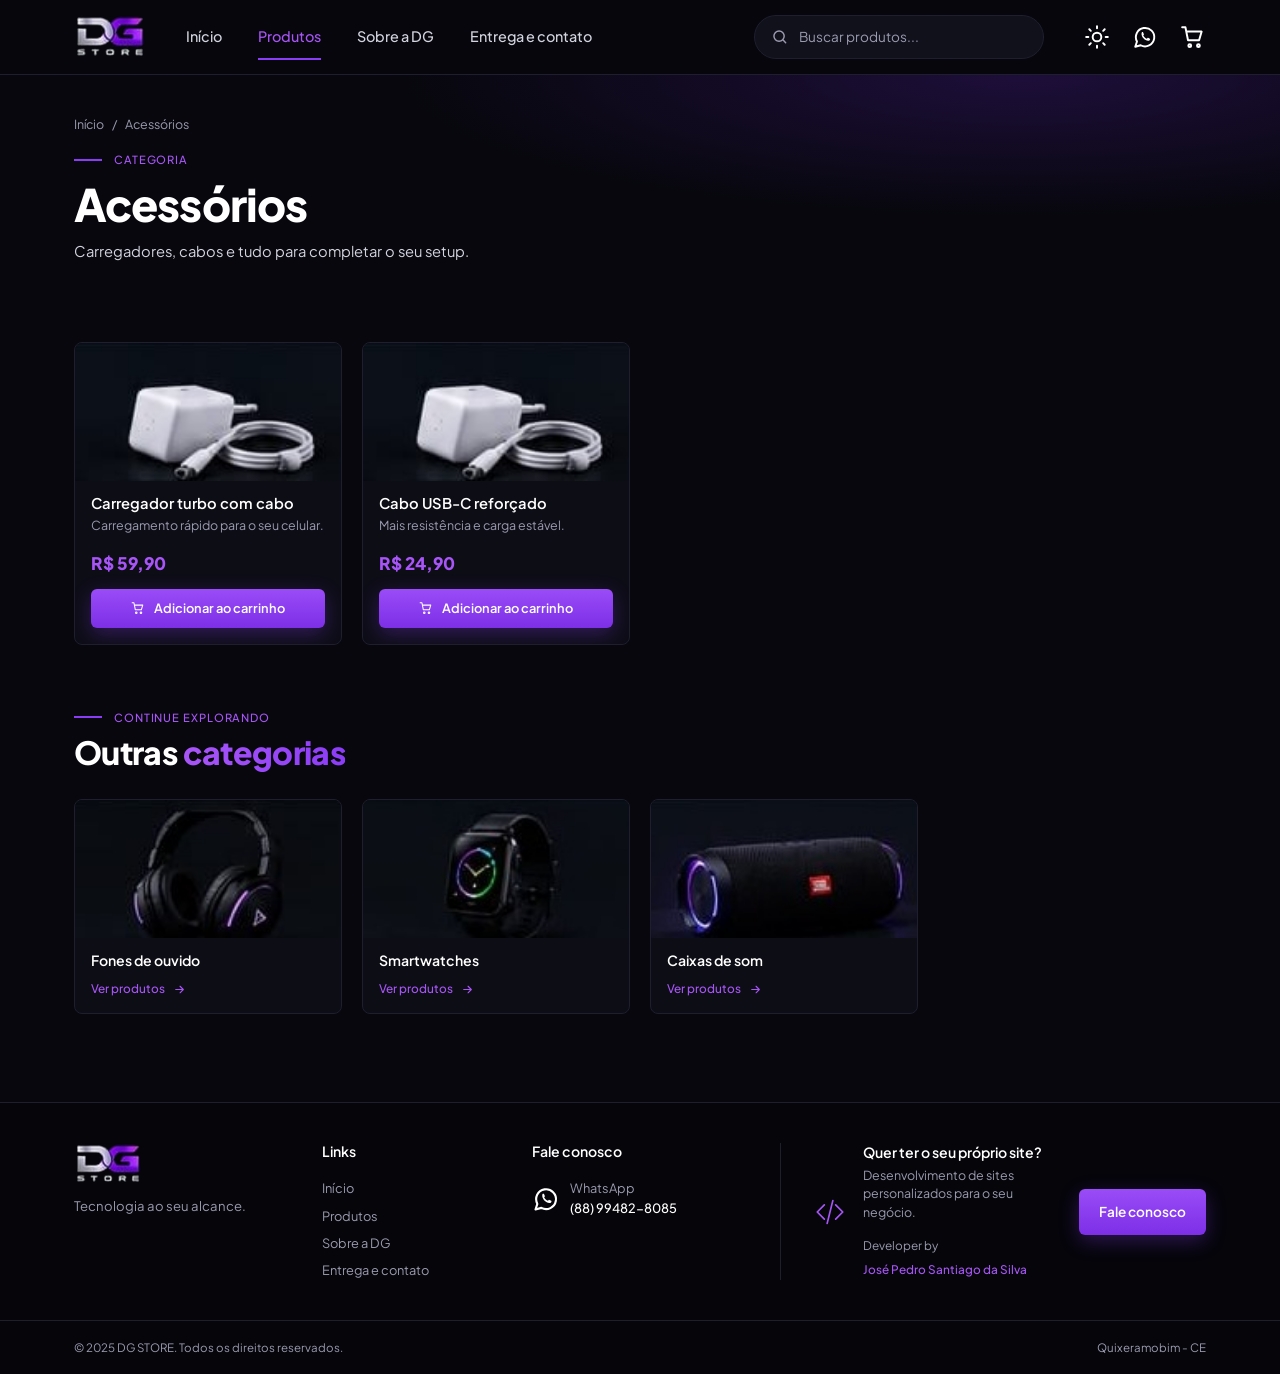
==== acessorios.html @ e9f0715b "Primeiro commit" ====
<!DOCTYPE html>
<html lang="pt-BR">
<head>
  <meta charset="UTF-8">
  <meta name="viewport" content="width=device-width, initial-scale=1, viewport-fit=cover">
  <title>Acessórios | DG Store</title>
  <meta name="theme-color" content="#07070d">
  <script src="js/theme.js"></script>
  <link rel="preconnect" href="https://fonts.googleapis.com">
  <link rel="preconnect" href="https://fonts.gstatic.com" crossorigin>
  <link href="https://fonts.googleapis.com/css2?family=Plus+Jakarta+Sans:wght@400;500;600;700;800&display=swap" rel="stylesheet">
  <link rel="stylesheet" href="css/base.css">
  <link rel="stylesheet" href="css/header.css">
  <link rel="stylesheet" href="css/sections.css">
  <link rel="stylesheet" href="css/cart.css">
  <link rel="stylesheet" href="css/footer.css">
</head>
<body data-category="acessorios">
<div id="app-header"></div>

<main>
  <section class="page-head">
    <div class="container">
      <nav class="breadcrumb" aria-label="Você está em">
        <a href="index.html">Início</a><span>/</span><span id="catName">Acessórios</span>
      </nav>
      <p class="eyebrow">Categoria</p>
      <h1 id="catTitle">Acessórios</h1>
      <p class="page-head__desc" id="catDesc"></p>
    </div>
  </section>

  <section class="section" id="produtos">
    <div class="container">
      <div class="grid grid--products" id="productGrid"></div>
      <p class="empty" id="emptyMsg" hidden>Nenhum produto encontrado.</p>
    </div>
  </section>

  <section class="section">
    <div class="container">
      <header class="section__head">
        <div>
          <p class="eyebrow">Continue explorando</p>
          <h2>Outras <span class="grad">categorias</span></h2>
        </div>
      </header>
      <div class="grid grid--categories" id="categoryGrid"></div>
    </div>
  </section>
</main>

<div id="app-footer"></div>

<script src="js/data.js"></script>
<script src="js/utils.js"></script>
<script src="js/cart.js"></script>
<script src="js/layout.js"></script>
<script src="js/cart-ui.js"></script>
<script src="js/render.js"></script>
<script src="js/main.js"></script>
</body>
</html>
---- css/base.css ----
/* ===== Variáveis ===== */
:root {
  --radius: 8px;
  --container: 1180px;
  --header-h: 64px;
  --font: "Plus Jakarta Sans", system-ui, -apple-system, "Segoe UI", sans-serif;
  --purple: #8b3cf6;
  --img-bg: #0b0f17; /* fundo das fotos de produto (escuras nos dois temas) */
}
@media (min-width: 900px) { :root { --header-h: 72px; } }

/* ===== Tema escuro (padrão). .on-dark mantém hero/banner escuros também no tema claro ===== */
:root, .on-dark {
  color-scheme: dark;
  --bg: #07070d;
  --surface: #0d0d16;
  --surface-2: #11111c;
  --border: #1e1e2e;
  --text: #ffffff;
  --text-soft: #d4d4e0;
  --muted: #9a9ab0;
  --purple-light: #a855f7;
  --grad-a: #a855f7;
  --grad-b: #8b3cf6;
  --header-bg: rgba(7, 7, 13, .94);
  --footer-bg: #05050a;
}

/* ===== Tema claro ===== */
:root[data-theme="light"] {
  color-scheme: light;
  --bg: #f4f4fa;
  --surface: #ffffff;
  --surface-2: #ececf6;
  --border: #dedeea;
  --text: #12121c;
  --text-soft: #3a3a52;
  --muted: #5f5f78;
  --purple-light: #7a2fe0;
  --grad-a: #8b3cf6;
  --grad-b: #6d28d9;
  --header-bg: rgba(255, 255, 255, .92);
  --footer-bg: #ffffff;
}
.on-dark { color: var(--text); }

/* ===== Reset ===== */
*, *::before, *::after { box-sizing: border-box; margin: 0; padding: 0; }
html {
  scroll-behavior: smooth;
  scroll-padding-top: var(--header-h);
  scroll-snap-type: y proximity; /* só age em elementos com scroll-snap-align (.screen) */
}
body {
  font-family: var(--font);
  background: var(--bg);
  color: var(--text);
  line-height: 1.5;
  -webkit-font-smoothing: antialiased;
  overflow-x: hidden;
}
body.no-scroll { overflow: hidden; }
img { display: block; max-width: 100%; height: auto; }
a { color: inherit; text-decoration: none; }
ul { list-style: none; }
button, input { font: inherit; color: inherit; }
button { background: none; border: 0; cursor: pointer; }
[hidden] { display: none !important; }
:focus-visible { outline: 2px solid var(--purple-light); outline-offset: 3px; }

/* ===== Layout ===== */
.container { width: 100%; max-width: var(--container); margin-inline: auto; padding-inline: 16px; }
@media (min-width: 600px) { .container { padding-inline: 24px; } }

/* Mobile: cada seção ocupa a tela inteira (abaixo do cabeçalho) */
.screen {
  display: flex;
  flex-direction: column;
  justify-content: center;
  min-height: calc(100vh - var(--header-h));
  min-height: calc(100svh - var(--header-h));
  scroll-snap-align: start;
}
/* Desktop: fluxo normal, sem tela cheia */
@media (min-width: 900px) {
  html { scroll-snap-type: none; }
  .screen { display: block; min-height: 0; scroll-snap-align: none; }
}

/* ===== Ícones ===== */
.icon { width: 1.1em; height: 1.1em; flex-shrink: 0; }
.icon--lg { width: 26px; height: 26px; }
.icon--xl { width: 40px; height: 40px; color: var(--purple-light); }

/* ===== Tipografia ===== */
h1, h2, h3 { line-height: 1.15; letter-spacing: -0.02em; }
h2 { font-size: clamp(1.5rem, 5vw, 2rem); font-weight: 800; }
.grad { background: linear-gradient(90deg, var(--grad-a), var(--grad-b)); -webkit-background-clip: text; background-clip: text; -webkit-text-fill-color: transparent; }

.eyebrow {
  display: flex;
  align-items: center;
  gap: 12px;
  margin-bottom: 10px;
  font-size: 0.7rem;
  font-weight: 500;
  letter-spacing: 0.08em;
  text-transform: uppercase;
  color: var(--purple-light);
}
.eyebrow::before { content: ""; width: 28px; height: 2px; background: var(--purple); }
.eyebrow--plain::before { display: none; }

/* ===== Botões e links ===== */
.btn {
  display: inline-flex;
  align-items: center;
  justify-content: center;
  gap: 8px;
  padding: 13px 20px;
  border-radius: 6px;
  font-size: 0.85rem;
  font-weight: 600;
  white-space: nowrap;
  transition: transform .2s, filter .2s;
}
.btn--primary { color: #fff; background: linear-gradient(180deg, #9a4cf8, #7c2fe6); box-shadow: 0 6px 20px rgba(139, 60, 246, .3); }
.btn--primary:hover:not(:disabled) { transform: translateY(-2px); filter: brightness(1.1); }
.btn:disabled { opacity: .45; cursor: not-allowed; box-shadow: none; }
.btn--sm { padding: 10px 12px; font-size: 0.78rem; }
.btn--block { width: 100%; }

.link-arrow {
  display: inline-flex;
  align-items: center;
  gap: 8px;
  font-size: 0.85rem;
  font-weight: 500;
  color: var(--purple-light);
  transition: gap .2s;
}
.link-arrow:hover { gap: 12px; }
.link-arrow--sm { font-size: 0.78rem; }
---- css/header.css ----
.header {
  position: sticky;
  top: 0;
  z-index: 50;
  background: var(--header-bg);
  backdrop-filter: blur(12px);
  border-bottom: 1px solid var(--border);
}
.header__inner { display: flex; align-items: center; min-height: var(--header-h); }
.logo img { width: 60px; height: auto; }

/* Mobile: menu em painel que abre sob o cabeçalho */
.header__menu {
  position: absolute;
  top: 100%; left: 0; right: 0;
  display: none;
  flex-direction: column;
  gap: 16px;
  padding: 8px 16px 24px;
  background: var(--bg);
  border-bottom: 1px solid var(--border);
}
.header__menu.is-open { display: flex; }

.nav { display: flex; flex-direction: column; }
.nav__link {
  position: relative;
  padding: 14px 0;
  border-bottom: 1px solid var(--border);
  font-size: 0.95rem;
  font-weight: 500;
  color: var(--text-soft);
}
.nav__link:hover, .nav__link.is-active { color: var(--purple-light); }

.search {
  display: flex;
  align-items: center;
  gap: 10px;
  padding: 12px 16px;
  background: var(--surface-2);
  border: 1px solid var(--border);
  border-radius: 999px;
  color: var(--muted);
}
.search:focus-within { border-color: var(--purple); }
.search input { flex: 1; min-width: 0; background: none; border: 0; outline: 0; font-size: 0.85rem; color: var(--text); }
.search input::placeholder { color: var(--muted); }

.header__actions { display: flex; align-items: center; gap: 20px; margin-left: auto; }
.icon-btn { position: relative; display: grid; place-items: center; transition: color .2s; }
.icon-btn:hover { color: var(--purple-light); }
.cart__badge {
  position: absolute;
  top: -8px; right: -10px;
  display: grid; place-items: center;
  min-width: 18px; height: 18px; padding: 0 4px;
  background: var(--purple);
  border-radius: 999px;
  font-size: 0.66rem;
  font-weight: 700;
}

/* Hambúrguer */
.burger { display: flex; flex-direction: column; justify-content: space-between; width: 26px; height: 20px; }
.burger span { height: 2px; background: var(--text); border-radius: 2px; transition: transform .25s, opacity .25s; }
.burger[aria-expanded="true"] span:nth-child(1) { transform: translateY(9px) rotate(45deg); }
.burger[aria-expanded="true"] span:nth-child(2) { opacity: 0; }
.burger[aria-expanded="true"] span:nth-child(3) { transform: translateY(-9px) rotate(-45deg); }

/* Desktop: menu em linha */
@media (min-width: 900px) {
  .header__inner { gap: 40px; }
  .logo img { width: 72px; }
  .burger { display: none; }
  .header__menu {
    position: static;
    flex: 1;
    display: flex;
    flex-direction: row;
    align-items: center;
    gap: 24px;
    padding: 0;
    background: none;
    border: 0;
  }
  .nav { flex-direction: row; gap: 36px; }
  .nav__link { padding: 26px 0; border: 0; font-size: 0.9rem; }
  .nav__link.is-active::after {
    content: "";
    position: absolute;
    left: 0; right: 0; bottom: 14px;
    height: 2px;
    background: var(--purple);
  }
  .search { width: 100%; max-width: 290px; margin-left: auto; padding: 11px 16px; }
  .header__actions { margin-left: 0; gap: 22px; }
}

/* ===== Botão de tema: mostra o sol no escuro e a lua no claro ===== */
.theme-toggle .icon-moon { display: none; }
:root[data-theme="light"] .theme-toggle .icon-sun { display: none; }
:root[data-theme="light"] .theme-toggle .icon-moon { display: block; }
/* Logo (branco) escurece no tema claro mantendo o roxo */
:root[data-theme="light"] .logo-img { filter: invert(1) hue-rotate(180deg); }
.burger span { background: var(--text); }
---- css/sections.css ----
/* ===== Seção ===== */
.section { padding-block: 28px; }
.section__head { display: flex; flex-direction: column; align-items: flex-start; gap: 10px; margin-bottom: 20px; }
.section__head .eyebrow { margin-bottom: 8px; }

/* ===== Grids (mobile: 2 colunas compactas) ===== */
.grid { display: grid; gap: 12px; }
.grid--products, .grid--categories { grid-template-columns: repeat(2, 1fr); }
.grid--reviews { grid-template-columns: 1fr; }

.card {
  display: flex;
  flex-direction: column;
  overflow: hidden;
  background: var(--surface);
  border: 1px solid var(--border);
  border-radius: var(--radius);
  transition: border-color .25s;
}
.card:hover { border-color: rgba(139, 60, 246, .55); }
.card__img { aspect-ratio: 1.92; overflow: hidden; background: var(--img-bg); }
.card__img img { width: 100%; height: 100%; object-fit: cover; }

/* ===== Produtos ===== */
.product__body { display: flex; flex-direction: column; flex: 1; padding: 12px; }
.product__name { margin-bottom: 4px; font-size: 0.85rem; font-weight: 600; letter-spacing: 0; }
.product__desc { display: none; margin-bottom: 12px; font-size: 0.78rem; color: var(--muted); }
.product__price { margin: 4px 0 12px; font-size: 1rem; font-weight: 800; color: var(--purple-light); }
.product .btn { margin-top: auto; }
.btn__extra { display: none; }
.empty { padding: 32px 0; text-align: center; color: var(--muted); }

/* ===== Categorias ===== */
.category__body { padding: 10px 12px 12px; }
.category__name { display: block; margin-bottom: 4px; font-size: 0.88rem; font-weight: 600; }
.category .link-arrow { font-size: 0.74rem; }

/* ===== Banner ===== */
.promo {
  display: grid;
  overflow: hidden;
  border: 1px solid var(--border);
  border-radius: var(--radius);
  background:
    radial-gradient(ellipse 80% 60% at 50% 100%, rgba(139, 60, 246, .35), transparent 70%),
    linear-gradient(120deg, #0b0b14, #14102a);
}
.promo__content { padding: 28px 20px 8px; }
.promo h2 { margin-bottom: 12px; }
.promo p:not(.eyebrow) { max-width: 340px; margin-bottom: 20px; font-size: 0.88rem; color: var(--text-soft); }
.promo__media img { width: 100%; height: 220px; object-fit: cover; }

/* ===== Depoimentos ===== */
.review { padding: 18px; gap: 12px; }
.review__head { display: flex; align-items: center; gap: 12px; }
.review__head img { width: 40px; height: 40px; border-radius: 50%; object-fit: cover; border: 1px solid var(--border); }
.review__name { display: block; font-size: 0.88rem; font-weight: 600; }
.review__stars { color: var(--purple-light); font-size: 0.78rem; letter-spacing: 3px; }
.review p { font-size: 0.85rem; color: var(--text-soft); }

/* ===== Página de categoria ===== */
.page-head {
  padding-block: 28px 8px;
  background: radial-gradient(ellipse 70% 100% at 80% 0%, rgba(109, 40, 217, .22), transparent 70%);
}
.breadcrumb { display: flex; gap: 8px; margin-bottom: 18px; font-size: 0.78rem; color: var(--muted); }
.breadcrumb a:hover { color: var(--purple-light); }
.page-head h1 { margin-bottom: 10px; font-size: clamp(1.9rem, 8vw, 2.8rem); font-weight: 800; }
.page-head__desc { max-width: 520px; font-size: 0.92rem; color: var(--text-soft); }

/* ===== Tablet e acima ===== */
@media (min-width: 600px) {
  .grid { gap: 16px; }
  .grid--reviews { grid-template-columns: repeat(3, 1fr); }
  .product__desc { display: block; }
  .btn__extra { display: inline; }
  .section__head { flex-direction: row; align-items: flex-end; justify-content: space-between; }
  .promo { grid-template-columns: 1fr 1fr; }
  .promo__content { align-self: center; padding: 36px 32px; }
  .promo__media img { height: 100%; min-height: 200px; }
}

/* ===== Desktop ===== */
@media (min-width: 900px) {
  .section { padding-block: 40px 24px; }
  .section#produtos { padding-top: 64px; }
  .section__head { margin-bottom: 28px; }
  .grid { gap: 20px; }
  .grid--products, .grid--categories { grid-template-columns: repeat(4, 1fr); }
  .product__body { padding: 14px 16px 16px; }
  .product__name { font-size: 0.92rem; }
  .product__price { font-size: 1.08rem; }
  .btn--sm { padding: 10px 18px; font-size: 0.8rem; }
  .category__body { padding: 12px 16px 14px; }
  .review { padding: 20px; }
  .page-head { padding-block: 40px 16px; }
}

/* ===== Mobile e tablet: seções em tela cheia sem espaços vazios ===== */
@media (max-width: 899px) {
  .section.screen { padding-block: 20px; }
  .section.screen > .container { flex: 1; display: flex; flex-direction: column; }
  .section.screen .section__head { margin-bottom: 16px; }
  .section.screen .grid { flex: 1; grid-auto-rows: 1fr; }
  .section.screen .card__img { flex: 1; aspect-ratio: auto; min-height: 100px; }

  .product__name { font-size: 0.92rem; }
  .category__name { font-size: 0.95rem; }
  .review { justify-content: center; }
  .review__head img { width: 48px; height: 48px; }
  .review p { font-size: 0.95rem; }

  .promo { flex: 1; }
}
@media (max-width: 599px) {
  .promo { grid-template-rows: auto 1fr; }
  .promo__media { min-height: 0; position: relative; }
  .promo__media img { position: absolute; inset: 0; height: 100%; }
}

/* Cartões de produto: imagem com a proporção exata do cartão (quadrada no celular) */
.card__img picture { display: contents; }
@media (max-width: 899px) {
  .section.screen > .container { justify-content: center; }
  .section.screen .grid--products { flex: none; grid-auto-rows: auto; }
  .section.screen .product .card__img { flex: none; aspect-ratio: 1.5; min-height: 0; }
}
@media (max-width: 599px) {
  .section.screen .product .card__img { aspect-ratio: 1; }
}
---- css/cart.css ----
/* ===== Gaveta do carrinho ===== */
.drawer-overlay {
  position: fixed;
  inset: 0;
  z-index: 90;
  background: rgba(0, 0, 0, .65);
  opacity: 0;
  pointer-events: none;
  transition: opacity .25s;
}
.drawer-overlay.is-open { opacity: 1; pointer-events: auto; }

.drawer {
  position: fixed;
  top: 0; right: 0; bottom: 0;
  z-index: 100;
  display: flex;
  flex-direction: column;
  width: min(100%, 420px);
  background: var(--surface);
  border-left: 1px solid var(--border);
  transform: translateX(100%);
  visibility: hidden;
  transition: transform .3s, visibility 0s .3s;
}
.drawer.is-open { transform: none; visibility: visible; transition: transform .3s; }

.drawer__head {
  display: flex;
  align-items: center;
  justify-content: space-between;
  padding: 16px;
  border-bottom: 1px solid var(--border);
}
.drawer__head h2 { font-size: 1.15rem; }
.drawer__body { flex: 1; overflow-y: auto; padding: 8px 16px; }
.cart-empty { padding: 48px 8px; text-align: center; font-size: 0.9rem; color: var(--muted); }

.cart-item { display: grid; grid-template-columns: 64px 1fr auto; gap: 12px; align-items: start; padding: 14px 0; border-bottom: 1px solid var(--border); }
.cart-item img { width: 64px; height: 64px; object-fit: cover; border-radius: 6px; background: var(--img-bg); }
.cart-item__name { display: block; font-size: 0.88rem; font-weight: 600; line-height: 1.3; }
.cart-item__price { display: block; margin: 2px 0 8px; font-size: 0.88rem; font-weight: 700; color: var(--purple-light); }

.qty { display: inline-flex; align-items: center; border: 1px solid var(--border); border-radius: 6px; }
.qty button { width: 32px; height: 30px; font-size: 1.1rem; transition: color .2s; }
.qty button:hover { color: var(--purple-light); }
.qty span { min-width: 28px; text-align: center; font-size: 0.85rem; font-weight: 600; }

.drawer__foot {
  display: flex;
  flex-direction: column;
  gap: 12px;
  padding: 16px;
  padding-bottom: max(16px, env(safe-area-inset-bottom));
  border-top: 1px solid var(--border);
}
.field { display: flex; flex-direction: column; gap: 6px; font-size: 0.78rem; color: var(--muted); }
.field input {
  padding: 11px 14px;
  background: var(--surface-2);
  border: 1px solid var(--border);
  border-radius: 6px;
  font-size: 0.88rem;
  outline: 0;
}
.field input:focus { border-color: var(--purple); }
.drawer__total { display: flex; justify-content: space-between; align-items: center; font-size: 0.95rem; }
.drawer__total strong { font-size: 1.25rem; font-weight: 800; color: var(--purple-light); }
.drawer__clear { align-self: center; font-size: 0.78rem; color: var(--muted); text-decoration: underline; }
.drawer__clear:hover { color: var(--text); }

/* ===== Aviso rápido ===== */
.toast {
  position: fixed;
  left: 50%;
  bottom: max(20px, env(safe-area-inset-bottom));
  z-index: 120;
  width: max-content;
  max-width: calc(100% - 32px);
  padding: 12px 18px;
  background: var(--purple);
  border-radius: 999px;
  font-size: 0.82rem;
  font-weight: 600;
  text-align: center;
  box-shadow: 0 8px 24px rgba(0, 0, 0, .5);
  transform: translate(-50%, 20px);
  opacity: 0;
  pointer-events: none;
  transition: transform .25s, opacity .25s;
}
.toast.is-visible { transform: translate(-50%, 0); opacity: 1; }
---- css/footer.css ----
.footer { display: flex; flex-direction: column; margin-top: 32px; background: var(--footer-bg); border-top: 1px solid var(--border); }
.footer__grid { display: grid; grid-template-columns: 1fr 1fr; gap: 28px 20px; padding-block: 32px; }
.footer__brand { grid-column: 1 / -1; }
.footer__brand img { width: 68px; margin-bottom: 12px; }
.footer__brand p { font-size: 0.82rem; color: var(--muted); }

.footer h3 { margin-bottom: 12px; font-size: 0.88rem; font-weight: 600; letter-spacing: 0; }
.footer__col { display: flex; flex-direction: column; gap: 8px; }
.footer__col a { font-size: 0.8rem; color: var(--muted); transition: color .2s; }
.footer__col a:hover { color: var(--purple-light); }
.footer .footer__wa { display: flex; align-items: center; gap: 10px; line-height: 1.5; }
.footer__wa .icon { width: 28px; height: 28px; color: var(--text); }
.footer__wa strong { color: var(--text); font-weight: 500; }

.footer__dev {
  grid-column: 1 / -1;
  display: flex;
  flex-wrap: wrap;
  align-items: center;
  gap: 16px;
  padding-top: 24px;
  border-top: 1px solid var(--border);
}
.footer__dev .icon--xl { width: 34px; height: 34px; }
.footer__dev > div { flex: 1; min-width: 200px; }
.footer__dev h3 { margin-bottom: 6px; }
.footer__dev p { margin-bottom: 10px; font-size: 0.78rem; color: var(--muted); }
.footer__dev small { font-size: 0.74rem; color: var(--muted); line-height: 1.6; }
.footer__dev small a { color: var(--purple-light); font-weight: 500; }
.footer__dev .btn { width: 100%; }

.footer__bottom { padding-block: 18px; border-top: 1px solid var(--border); font-size: 0.72rem; color: var(--muted); }
.footer__bottom .container { display: flex; flex-direction: column; align-items: center; gap: 6px; text-align: center; }

/* Início no celular: o rodapé também ocupa a tela */
.home .footer {
  min-height: calc(100vh - var(--header-h));
  min-height: calc(100svh - var(--header-h));
  margin-top: 0;
  scroll-snap-align: start;
}
.home .footer__grid { flex: 1; align-content: center; }

@media (min-width: 900px) {
  .footer, .home .footer { min-height: 0; margin-top: 64px; scroll-snap-align: none; }
  .footer__grid, .home .footer__grid { flex: none; grid-template-columns: 1.1fr .9fr 1.1fr 2fr; gap: 32px; padding-block: 40px; }
  .footer__brand { grid-column: auto; }
  .footer__dev { grid-column: auto; flex-wrap: nowrap; padding: 0 0 0 32px; border-top: 0; border-left: 1px solid var(--border); }
  .footer__dev .btn { width: auto; }
  .footer__bottom .container { flex-direction: row; justify-content: space-between; }
}
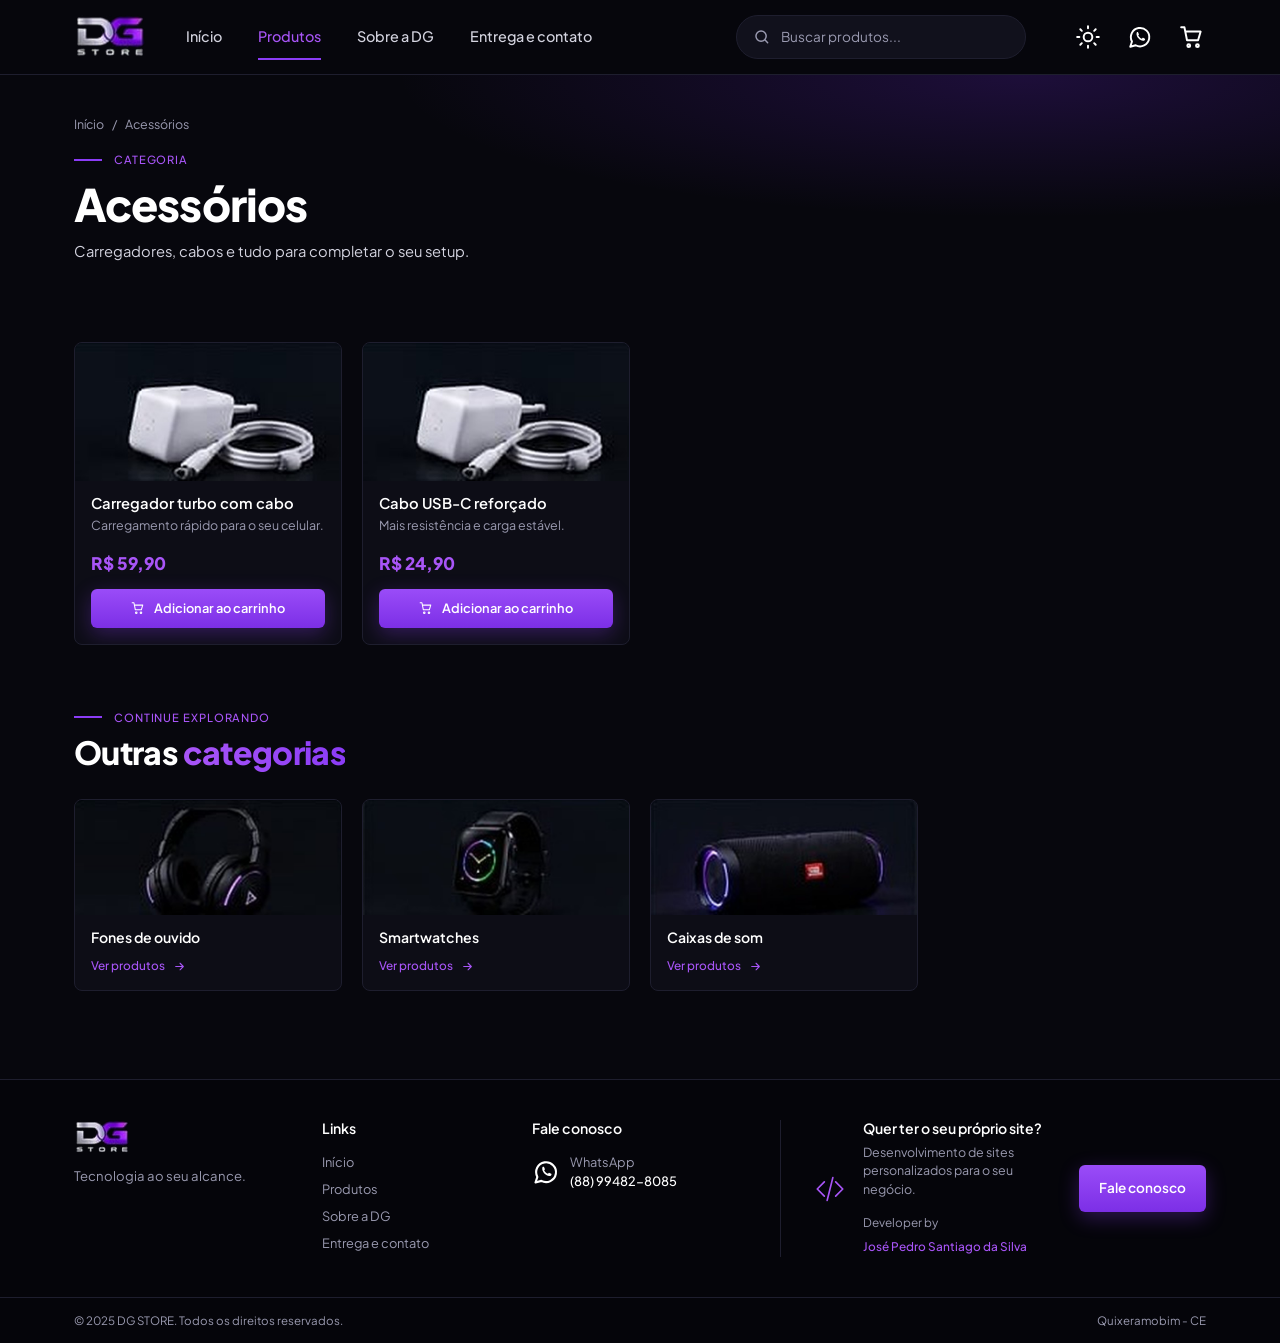
==== commit 2ecbd3b8: "Atualiza projeto" ====
--- a/acessorios.html
+++ b/acessorios.html
@@ -2,7 +2,7 @@
 <html lang="pt-BR">
 <head>
   <meta charset="UTF-8">
-  <meta name="viewport" content="width=device-width, initial-scale=1, viewport-fit=cover">
+  <meta name="viewport" content="width=device-width, initial-scale=1">
   <title>Acessórios | DG Store</title>
   <meta name="theme-color" content="#07070d">
   <script src="js/theme.js"></script>
--- a/css/base.css
+++ b/css/base.css
@@ -24,6 +24,7 @@
   --grad-b: #8b3cf6;
   --header-bg: rgba(7, 7, 13, .94);
   --footer-bg: #05050a;
+  --glow: rgba(109, 40, 217, .28);
 }
 
 /* ===== Tema claro ===== */
@@ -41,6 +42,7 @@
   --grad-b: #6d28d9;
   --header-bg: rgba(255, 255, 255, .92);
   --footer-bg: #ffffff;
+  --glow: rgba(139, 60, 246, .14);
 }
 .on-dark { color: var(--text); }
 
@@ -141,3 +143,12 @@
 }
 .link-arrow:hover { gap: 12px; }
 .link-arrow--sm { font-size: 0.78rem; }
+
+/* Evita "pulo" de layout enquanto o cabeçalho é montado pelo JS */
+#app-header { min-height: var(--header-h); }
+
+/* Respeita quem prefere menos animação */
+@media (prefers-reduced-motion: reduce) {
+  html { scroll-behavior: auto; }
+  *, *::before, *::after { animation: none !important; transition: none !important; }
+}
--- a/css/header.css
+++ b/css/header.css
@@ -3,7 +3,6 @@
   top: 0;
   z-index: 50;
   background: var(--header-bg);
-  backdrop-filter: blur(12px);
   border-bottom: 1px solid var(--border);
 }
 .header__inner { display: flex; align-items: center; min-height: var(--header-h); }
@@ -44,15 +43,15 @@
   color: var(--muted);
 }
 .search:focus-within { border-color: var(--purple); }
-.search input { flex: 1; min-width: 0; background: none; border: 0; outline: 0; font-size: 0.85rem; color: var(--text); }
+.search input { flex: 1; min-width: 0; background: none; border: 0; outline: 0; font-size: 1rem; color: var(--text); }
 .search input::placeholder { color: var(--muted); }
 
-.header__actions { display: flex; align-items: center; gap: 20px; margin-left: auto; }
-.icon-btn { position: relative; display: grid; place-items: center; transition: color .2s; }
+.header__actions { display: flex; align-items: center; gap: 2px; margin-left: auto; margin-right: -8px; }
+.icon-btn { position: relative; display: grid; place-items: center; min-width: 44px; min-height: 44px; transition: color .2s; }
 .icon-btn:hover { color: var(--purple-light); }
 .cart__badge {
   position: absolute;
-  top: -8px; right: -10px;
+  top: 3px; right: 1px;
   display: grid; place-items: center;
   min-width: 18px; height: 18px; padding: 0 4px;
   background: var(--purple);
@@ -62,7 +61,7 @@
 }
 
 /* Hambúrguer */
-.burger { display: flex; flex-direction: column; justify-content: space-between; width: 26px; height: 20px; }
+.burger { display: flex; flex-direction: column; justify-content: space-between; width: 44px; height: 44px; padding: 12px 9px; }
 .burger span { height: 2px; background: var(--text); border-radius: 2px; transition: transform .25s, opacity .25s; }
 .burger[aria-expanded="true"] span:nth-child(1) { transform: translateY(9px) rotate(45deg); }
 .burger[aria-expanded="true"] span:nth-child(2) { opacity: 0; }
@@ -94,13 +93,17 @@
     background: var(--purple);
   }
   .search { width: 100%; max-width: 290px; margin-left: auto; padding: 11px 16px; }
-  .header__actions { margin-left: 0; gap: 22px; }
+  .header { backdrop-filter: blur(12px); }
+  .header__actions { margin-left: 0; margin-right: -8px; gap: 8px; }
+  .search input { font-size: 0.85rem; }
 }
 
 /* ===== Botão de tema: mostra o sol no escuro e a lua no claro ===== */
 .theme-toggle .icon-moon { display: none; }
 :root[data-theme="light"] .theme-toggle .icon-sun { display: none; }
 :root[data-theme="light"] .theme-toggle .icon-moon { display: block; }
-/* Logo (branco) escurece no tema claro mantendo o roxo */
-:root[data-theme="light"] .logo-img { filter: invert(1) hue-rotate(180deg); }
+/* Dois logos: o claro escurece o D e o STORE mantendo o G roxo */
+.logo-img--light { display: none; }
+:root[data-theme="light"] .logo-img--dark { display: none; }
+:root[data-theme="light"] .logo-img--light { display: block; }
 .burger span { background: var(--text); }
--- a/css/sections.css
+++ b/css/sections.css
@@ -1,12 +1,34 @@
 /* ===== Seção ===== */
-.section { padding-block: 28px; }
-.section__head { display: flex; flex-direction: column; align-items: flex-start; gap: 10px; margin-bottom: 20px; }
-.section__head .eyebrow { margin-bottom: 8px; }
+.section {
+  padding-block: 28px;
+}
+
+.section__head {
+  display: flex;
+  flex-direction: column;
+  align-items: flex-start;
+  gap: 10px;
+  margin-bottom: 20px;
+}
+
+.section__head .eyebrow {
+  margin-bottom: 8px;
+}
 
 /* ===== Grids (mobile: 2 colunas compactas) ===== */
-.grid { display: grid; gap: 12px; }
-.grid--products, .grid--categories { grid-template-columns: repeat(2, 1fr); }
-.grid--reviews { grid-template-columns: 1fr; }
+.grid {
+  display: grid;
+  gap: 12px;
+}
+
+.grid--products,
+.grid--categories {
+  grid-template-columns: repeat(2, 1fr);
+}
+
+.grid--reviews {
+  grid-template-columns: 1fr;
+}
 
 .card {
   display: flex;
@@ -17,23 +39,91 @@
   border-radius: var(--radius);
   transition: border-color .25s;
 }
-.card:hover { border-color: rgba(139, 60, 246, .55); }
-.card__img { aspect-ratio: 1.92; overflow: hidden; background: var(--img-bg); }
-.card__img img { width: 100%; height: 100%; object-fit: cover; }
+
+.card:hover {
+  border-color: rgba(139, 60, 246, .55);
+}
+
+.card__img {
+  aspect-ratio: 1.92;
+  overflow: hidden;
+  background: var(--img-bg);
+}
+
+.card__img img {
+  width: 100%;
+  height: 100%;
+  object-fit: cover;
+}
 
 /* ===== Produtos ===== */
-.product__body { display: flex; flex-direction: column; flex: 1; padding: 12px; }
-.product__name { margin-bottom: 4px; font-size: 0.85rem; font-weight: 600; letter-spacing: 0; }
-.product__desc { display: none; margin-bottom: 12px; font-size: 0.78rem; color: var(--muted); }
-.product__price { margin: 4px 0 12px; font-size: 1rem; font-weight: 800; color: var(--purple-light); }
-.product .btn { margin-top: auto; }
-.btn__extra { display: none; }
-.empty { padding: 32px 0; text-align: center; color: var(--muted); }
+.product__body {
+  display: flex;
+  flex-direction: column;
+  flex: 1;
+  padding: 12px;
+}
+
+.product__name {
+  margin-bottom: 4px;
+  font-size: 0.85rem;
+  font-weight: 600;
+  letter-spacing: 0;
+}
+
+.product__desc {
+  display: none;
+  margin-bottom: 12px;
+  font-size: 0.78rem;
+  color: var(--muted);
+}
+
+.product__price {
+  margin: 4px 0 12px;
+  font-size: 1rem;
+  font-weight: 800;
+  color: var(--purple-light);
+}
+
+.product .btn {
+  margin-top: auto;
+}
+
+.btn__extra {
+  display: none;
+}
+
+.empty {
+  padding: 32px 0;
+  text-align: center;
+  color: var(--muted);
+}
 
 /* ===== Categorias ===== */
+.category .card__img { aspect-ratio: 2.3; }
 .category__body { padding: 10px 12px 12px; }
 .category__name { display: block; margin-bottom: 4px; font-size: 0.88rem; font-weight: 600; }
 .category .link-arrow { font-size: 0.74rem; }
+
+.category .card__img {
+  aspect-ratio: 2.3;
+}
+
+.category__body {
+  padding: 10px 12px 12px;
+}
+
+.category__name {
+  display: block;
+  margin-bottom: 4px;
+  font-size: 0.88rem;
+  font-weight: 600;
+}
+
+.category .link-arrow {
+  font-size: 0.74rem;
+}
+
 
 /* ===== Banner ===== */
 .promo {
@@ -45,47 +135,155 @@
     radial-gradient(ellipse 80% 60% at 50% 100%, rgba(139, 60, 246, .35), transparent 70%),
     linear-gradient(120deg, #0b0b14, #14102a);
 }
+
 .promo__content { padding: 28px 20px 8px; }
 .promo h2 { margin-bottom: 12px; }
 .promo p:not(.eyebrow) { max-width: 340px; margin-bottom: 20px; font-size: 0.88rem; color: var(--text-soft); }
-.promo__media img { width: 100%; height: 220px; object-fit: cover; }
+.promo__media picture { display: contents; }
+.promo__media img { width: 100%; height: auto; aspect-ratio: 1.25; object-fit: cover; }
+
+
+.promo__content {
+  padding: 28px 20px 8px;
+}
+
+.promo h2 {
+  margin-bottom: 12px;
+}
+
+.promo p:not(.eyebrow) {
+  max-width: 340px;
+  margin-bottom: 20px;
+  font-size: 0.88rem;
+  color: var(--text-soft);
+}
+
+.promo__media picture {
+  display: contents;
+}
+
+.promo__media img {
+  width: 100%;
+  height: auto;
+  aspect-ratio: 1.25;
+  object-fit: cover;
+}
+
 
 /* ===== Depoimentos ===== */
-.review { padding: 18px; gap: 12px; }
-.review__head { display: flex; align-items: center; gap: 12px; }
-.review__head img { width: 40px; height: 40px; border-radius: 50%; object-fit: cover; border: 1px solid var(--border); }
-.review__name { display: block; font-size: 0.88rem; font-weight: 600; }
-.review__stars { color: var(--purple-light); font-size: 0.78rem; letter-spacing: 3px; }
-.review p { font-size: 0.85rem; color: var(--text-soft); }
+.review {
+  padding: 18px;
+  gap: 12px;
+}
+
+.review__head {
+  display: flex;
+  align-items: center;
+  gap: 12px;
+}
+
+.review__head img {
+  width: 40px;
+  height: 40px;
+  border-radius: 50%;
+  object-fit: cover;
+  border: 1px solid var(--border);
+}
+
+.review__name {
+  display: block;
+  font-size: 0.88rem;
+  font-weight: 600;
+}
+
+.review__stars {
+  color: var(--purple-light);
+  font-size: 0.78rem;
+  letter-spacing: 3px;
+}
+
+.review p {
+  font-size: 0.85rem;
+  color: var(--text-soft);
+}
 
 /* ===== Página de categoria ===== */
 .page-head {
   padding-block: 28px 8px;
   background: radial-gradient(ellipse 70% 100% at 80% 0%, rgba(109, 40, 217, .22), transparent 70%);
 }
-.breadcrumb { display: flex; gap: 8px; margin-bottom: 18px; font-size: 0.78rem; color: var(--muted); }
-.breadcrumb a:hover { color: var(--purple-light); }
-.page-head h1 { margin-bottom: 10px; font-size: clamp(1.9rem, 8vw, 2.8rem); font-weight: 800; }
-.page-head__desc { max-width: 520px; font-size: 0.92rem; color: var(--text-soft); }
+
+.breadcrumb {
+  display: flex;
+  gap: 8px;
+  margin-bottom: 18px;
+  font-size: 0.78rem;
+  color: var(--muted);
+}
+
+.breadcrumb a:hover {
+  color: var(--purple-light);
+}
+
+.page-head h1 {
+  margin-bottom: 10px;
+  font-size: clamp(1.9rem, 8vw, 2.8rem);
+  font-weight: 800;
+}
+
+.page-head__desc {
+  max-width: 520px;
+  font-size: 0.92rem;
+  color: var(--text-soft);
+}
 
 /* ===== Tablet e acima ===== */
 @media (min-width: 600px) {
-  .grid { gap: 16px; }
-  .grid--reviews { grid-template-columns: repeat(3, 1fr); }
-  .product__desc { display: block; }
-  .btn__extra { display: inline; }
-  .section__head { flex-direction: row; align-items: flex-end; justify-content: space-between; }
-  .promo { grid-template-columns: 1fr 1fr; }
-  .promo__content { align-self: center; padding: 36px 32px; }
-  .promo__media img { height: 100%; min-height: 200px; }
+  .grid {
+    gap: 16px;
+  }
+
+  .grid--reviews {
+    grid-template-columns: repeat(3, 1fr);
+  }
+
+  .product__desc {
+    display: block;
+  }
+
+  .btn__extra {
+    display: inline;
+  }
+
+  .section__head {
+    flex-direction: row;
+    align-items: flex-end;
+    justify-content: space-between;
+  }
+
+  .promo {
+    grid-template-columns: 1fr 1fr;
+  }
+
+  .promo__content {
+    align-self: center;
+    padding: 36px 32px;
+  }
+
+  .promo__media img {
+    height: 100%;
+    min-height: 200px;
+  }
 }
 
 /* ===== Desktop ===== */
 @media (min-width: 900px) {
+
   .section { padding-block: 40px 24px; }
   .section#produtos { padding-top: 64px; }
   .section__head { margin-bottom: 28px; }
   .grid { gap: 20px; }
+  .promo__media img { aspect-ratio: auto; }
   .grid--products, .grid--categories { grid-template-columns: repeat(4, 1fr); }
   .product__body { padding: 14px 16px 16px; }
   .product__name { font-size: 0.92rem; }
@@ -94,37 +292,277 @@
   .category__body { padding: 12px 16px 14px; }
   .review { padding: 20px; }
   .page-head { padding-block: 40px 16px; }
+
+  .section {
+    padding-block: 40px 24px;
+  }
+
+  .section#produtos {
+    padding-top: 64px;
+  }
+
+  .section__head {
+    margin-bottom: 28px;
+  }
+
+  .grid {
+    gap: 20px;
+  }
+
+  .promo__media img {
+    aspect-ratio: auto;
+  }
+
+  .grid--products,
+  .grid--categories {
+    grid-template-columns: repeat(4, 1fr);
+  }
+
+  .product__body {
+    padding: 14px 16px 16px;
+  }
+
+  .product__name {
+    font-size: 0.92rem;
+  }
+
+  .product__price {
+    font-size: 1.08rem;
+  }
+
+  .btn--sm {
+    padding: 10px 18px;
+    font-size: 0.8rem;
+  }
+
+  .category__body {
+    padding: 12px 16px 14px;
+  }
+
+  .review {
+    padding: 20px;
+  }
+
+  .page-head {
+    padding-block: 40px 16px;
+  }
+
 }
 
 /* ===== Mobile e tablet: seções em tela cheia sem espaços vazios ===== */
 @media (max-width: 899px) {
-  .section.screen { padding-block: 20px; }
-  .section.screen > .container { flex: 1; display: flex; flex-direction: column; }
-  .section.screen .section__head { margin-bottom: 16px; }
-  .section.screen .grid { flex: 1; grid-auto-rows: 1fr; }
-  .section.screen .card__img { flex: 1; aspect-ratio: auto; min-height: 100px; }
+  .section.screen {
+    padding-block: 20px;
+  }
+
+  .section.screen>.container {
+    flex: 1;
+    display: flex;
+    flex-direction: column;
+  }
+
+  .section.screen .section__head {
+    margin-bottom: 16px;
+  }
+
+  .section.screen .grid {
+    flex: 1;
+    grid-auto-rows: 1fr;
+  }
+
+  .section.screen .card__img {
+    flex: 1;
+    aspect-ratio: auto;
+    min-height: 100px;
+  }
+
+  .product__name {
+    font-size: 0.92rem;
+  }
+
+  .category__name {
+    font-size: 0.95rem;
+  }
 
   .product__name { font-size: 0.92rem; }
   .category__name { font-size: 0.95rem; }
-  .review { justify-content: center; }
-  .review__head img { width: 48px; height: 48px; }
-  .review p { font-size: 0.95rem; }
-
-  .promo { flex: 1; }
-}
+  .review { justify-content: center; gap: 14px; padding: 22px; }
+  .review__head img { width: 56px; height: 56px; }
+  .review__name { font-size: 1rem; }
+  .review__stars { font-size: 0.9rem; }
+  .review p { font-size: 1.05rem; line-height: 1.55; }
+
+
+  .review {
+    justify-content: center;
+    gap: 14px;
+    padding: 22px;
+  }
+
+  .review__head img {
+    width: 56px;
+    height: 56px;
+  }
+
+  .review__name {
+    font-size: 1rem;
+  }
+
+  .review__stars {
+    font-size: 0.9rem;
+  }
+
+  .review p {
+    font-size: 1.05rem;
+    line-height: 1.55;
+  }
+
+}
+
+/* Cartões de produto: imagem com a proporção exata do cartão (quadrada no celular) */
+.card__img picture {
+  display: contents;
+}
+
+@media (max-width: 899px) {
+  .section.screen>.container {
+    justify-content: center;
+  }
+
+  .section.screen .grid--products {
+    flex: none;
+    grid-auto-rows: auto;
+  }
+
+  .section.screen .product .card__img {
+    flex: none;
+    aspect-ratio: 1.5;
+    min-height: 0;
+  }
+}
+
 @media (max-width: 599px) {
-  .promo { grid-template-rows: auto 1fr; }
-  .promo__media { min-height: 0; position: relative; }
-  .promo__media img { position: absolute; inset: 0; height: 100%; }
-}
-
-/* Cartões de produto: imagem com a proporção exata do cartão (quadrada no celular) */
-.card__img picture { display: contents; }
+  .section.screen .product .card__img {
+    aspect-ratio: 1;
+  }
+
+}
+
+/* Categorias: foto inteira, sem esticar nem cortar (vale na home e nas páginas de categoria) */
 @media (max-width: 899px) {
-  .section.screen > .container { justify-content: center; }
-  .section.screen .grid--products { flex: none; grid-auto-rows: auto; }
-  .section.screen .product .card__img { flex: none; aspect-ratio: 1.5; min-height: 0; }
-}
+  .section.screen .grid--categories {
+    flex: none;
+    grid-auto-rows: auto;
+  }
+
+  .grid--categories .category .card__img {
+    flex: none;
+    aspect-ratio: 2.3;
+    min-height: 0;
+  }
+}
+
+/* Celular: cartão horizontal (miniatura à esquerda, nome à direita) */
 @media (max-width: 599px) {
-  .section.screen .product .card__img { aspect-ratio: 1; }
-}
+  .grid--categories {
+    grid-template-columns: 1fr;
+  }
+
+  .category {
+    flex-direction: row;
+    align-items: stretch;
+  }
+
+  .grid--categories .category .card__img {
+    flex: 0 0 42%;
+    aspect-ratio: 1.2;
+  }
+
+  .category__body {
+    flex: 1;
+    min-width: 0;
+    display: flex;
+    flex-direction: column;
+    justify-content: center;
+    gap: 6px;
+    padding: 12px 16px;
+  }
+
+  .category__name {
+    margin: 0;
+    font-size: 1.05rem;
+  }
+
+  .category .link-arrow {
+    font-size: 0.8rem;
+    white-space: nowrap;
+  }
+}
+
+/* Emendas suaves: a foto se funde ao fundo do cartão */
+.promo__media img {
+  -webkit-mask-image: linear-gradient(to bottom, transparent, #000 28%);
+  mask-image: linear-gradient(to bottom, transparent, #000 28%);
+}
+
+@media (min-width: 600px) {
+  .promo__media img {
+    -webkit-mask-image: linear-gradient(to right, transparent, #000 12%);
+    mask-image: linear-gradient(to right, transparent, #000 12%);
+  }
+}
+
+@media (max-width: 599px) {
+  :root:not([data-theme="light"]) .category .card__img img {
+    -webkit-mask-image: linear-gradient(to right, #000 78%, transparent);
+    mask-image: linear-gradient(to right, #000 78%, transparent);
+  }
+}
+
+
+/* Categorias: foto inteira, sem esticar nem cortar */
+@media (max-width: 899px) {
+  .section.screen .grid--categories { flex: none; grid-auto-rows: auto; }
+  .section.screen .category .card__img { flex: none; aspect-ratio: 2.3; min-height: 0; }
+}
+/* Celular: cartão horizontal (miniatura à esquerda, nome à direita) */
+@media (max-width: 599px) {
+  .grid--categories { grid-template-columns: 1fr; }
+  .category { flex-direction: row; align-items: stretch; }
+  .section.screen .category .card__img { flex: 0 0 42%; aspect-ratio: 1.2; }
+  .category__body { flex: 1; display: flex; flex-direction: column; justify-content: center; gap: 6px; padding: 12px 16px; }
+  .category__name { margin: 0; font-size: 1.05rem; }
+  .category .link-arrow { font-size: 0.8rem; }
+}
+
+/* Emendas suaves: a foto se funde ao fundo do cartão */
+.promo__media img {
+  -webkit-mask-image: linear-gradient(to bottom, transparent, #000 28%);
+          mask-image: linear-gradient(to bottom, transparent, #000 28%);
+}
+@media (min-width: 600px) {
+  .promo__media img {
+    -webkit-mask-image: linear-gradient(to right, transparent, #000 12%);
+            mask-image: linear-gradient(to right, transparent, #000 12%);
+  }
+}
+@media (max-width: 599px) {
+  :root:not([data-theme="light"]) .category .card__img img {
+    -webkit-mask-image: linear-gradient(to right, #000 78%, transparent);
+            mask-image: linear-gradient(to right, #000 78%, transparent);
+  }
+}
+
+/* "Qualidade e Tecnologia": no celular/tablet não ocupa a tela inteira, só o tamanho do próprio cartão */
+@media (max-width: 899px) {
+  #sobre.screen {
+    min-height: 0;
+    justify-content: flex-start;
+    padding-block: 12px;
+  }
+
+  #sobre.screen>.container {
+    flex: none;
+  }
+}
+
--- a/css/cart.css
+++ b/css/cart.css
@@ -42,7 +42,7 @@
 .cart-item__price { display: block; margin: 2px 0 8px; font-size: 0.88rem; font-weight: 700; color: var(--purple-light); }
 
 .qty { display: inline-flex; align-items: center; border: 1px solid var(--border); border-radius: 6px; }
-.qty button { width: 32px; height: 30px; font-size: 1.1rem; transition: color .2s; }
+.qty button { width: 40px; height: 38px; font-size: 1.1rem; transition: color .2s; }
 .qty button:hover { color: var(--purple-light); }
 .qty span { min-width: 28px; text-align: center; font-size: 0.85rem; font-weight: 600; }
 
@@ -60,7 +60,7 @@
   background: var(--surface-2);
   border: 1px solid var(--border);
   border-radius: 6px;
-  font-size: 0.88rem;
+  font-size: 1rem;
   outline: 0;
 }
 .field input:focus { border-color: var(--purple); }
--- a/css/footer.css
+++ b/css/footer.css
@@ -1,10 +1,10 @@
-.footer { display: flex; flex-direction: column; margin-top: 32px; background: var(--footer-bg); border-top: 1px solid var(--border); }
-.footer__grid { display: grid; grid-template-columns: 1fr 1fr; gap: 28px 20px; padding-block: 32px; }
-.footer__brand { grid-column: 1 / -1; }
-.footer__brand img { width: 68px; margin-bottom: 12px; }
+.footer { display: flex; flex-direction: column; margin-top: 0; background: var(--footer-bg); border-top: 1px solid var(--border); }
+.footer__grid { display: grid; grid-template-columns: 1fr 1fr; gap: 20px 16px; padding-block: 24px; }
+.footer__brand { grid-column: 1 / -1; display: flex; align-items: center; gap: 12px; }
+.footer__brand img { width: 56px; }
 .footer__brand p { font-size: 0.82rem; color: var(--muted); }
 
-.footer h3 { margin-bottom: 12px; font-size: 0.88rem; font-weight: 600; letter-spacing: 0; }
+.footer h3 { margin-bottom: 8px; font-size: 0.88rem; font-weight: 600; letter-spacing: 0; }
 .footer__col { display: flex; flex-direction: column; gap: 8px; }
 .footer__col a { font-size: 0.8rem; color: var(--muted); transition: color .2s; }
 .footer__col a:hover { color: var(--purple-light); }
@@ -17,8 +17,8 @@
   display: flex;
   flex-wrap: wrap;
   align-items: center;
-  gap: 16px;
-  padding-top: 24px;
+  gap: 12px 16px;
+  padding-top: 16px;
   border-top: 1px solid var(--border);
 }
 .footer__dev .icon--xl { width: 34px; height: 34px; }
@@ -29,22 +29,14 @@
 .footer__dev small a { color: var(--purple-light); font-weight: 500; }
 .footer__dev .btn { width: 100%; }
 
-.footer__bottom { padding-block: 18px; border-top: 1px solid var(--border); font-size: 0.72rem; color: var(--muted); }
+.footer__bottom { padding-block: 14px; border-top: 1px solid var(--border); font-size: 0.72rem; color: var(--muted); }
 .footer__bottom .container { display: flex; flex-direction: column; align-items: center; gap: 6px; text-align: center; }
 
-/* Início no celular: o rodapé também ocupa a tela */
-.home .footer {
-  min-height: calc(100vh - var(--header-h));
-  min-height: calc(100svh - var(--header-h));
-  margin-top: 0;
-  scroll-snap-align: start;
-}
-.home .footer__grid { flex: 1; align-content: center; }
-
 @media (min-width: 900px) {
-  .footer, .home .footer { min-height: 0; margin-top: 64px; scroll-snap-align: none; }
-  .footer__grid, .home .footer__grid { flex: none; grid-template-columns: 1.1fr .9fr 1.1fr 2fr; gap: 32px; padding-block: 40px; }
-  .footer__brand { grid-column: auto; }
+  .footer { margin-top: 64px; }
+  .footer__grid { grid-template-columns: 1.1fr .9fr 1.1fr 2fr; gap: 32px; padding-block: 40px; }
+  .footer__brand { display: block; grid-column: auto; }
+  .footer__brand img { margin-bottom: 12px; }
   .footer__dev { grid-column: auto; flex-wrap: nowrap; padding: 0 0 0 32px; border-top: 0; border-left: 1px solid var(--border); }
   .footer__dev .btn { width: auto; }
   .footer__bottom .container { flex-direction: row; justify-content: space-between; }
